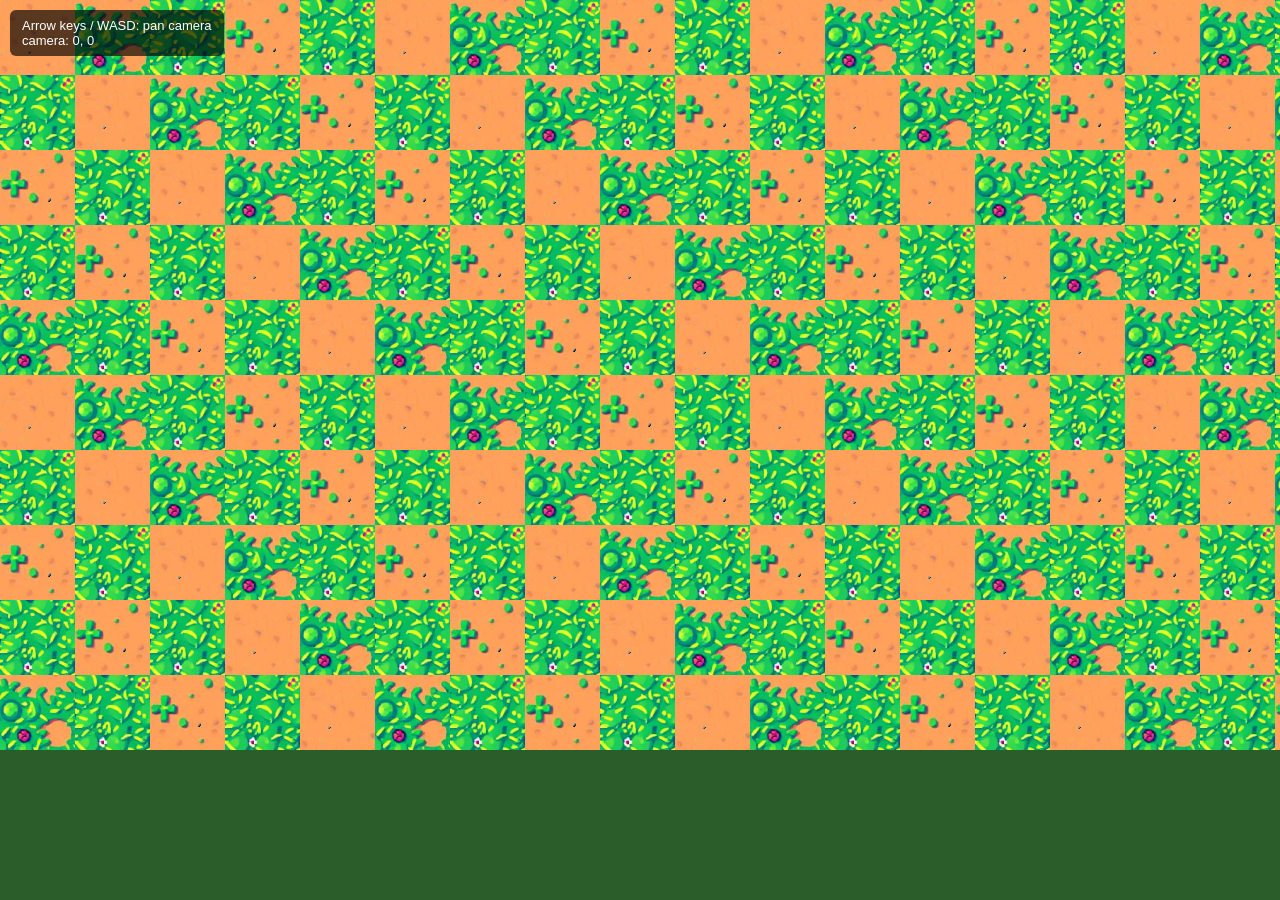
==== Claude Version/index.html @ 20db99ab "Add files via upload" ====
<!DOCTYPE html>
<html lang="en">
<head>
    <meta charset="UTF-8" />
    <title>Dino Park</title>
    <link rel="stylesheet" href="view/style.css" />
</head>
<body>
    <div id="game-viewport"></div>

    <div id="hud">
        <div>Arrow keys / WASD: pan camera</div>
        <div id="hud-camera">camera: 0, 0</div>
    </div>

    <!-- Config (must come before model so DinoListConfig is available to DinoLoader) -->
    <script src="config/DinoListConfig.js"></script>

    <!-- Model -->
    <script src="model/Constants.js"></script>
    <script src="model/BaseElement.js"></script>
    <script src="model/Tile.js"></script>
    <script src="model/TilesArray.js"></script>
    <script src="model/Action.js"></script>
    <script src="model/MoveToTileAction.js"></script>
    <script src="model/Entity.js"></script>
    <script src="model/DinoRegistry.js"></script>
    <script src="model/DinoLoader.js"></script>
    <script src="model/Dinosaur.js"></script>
    <script src="model/World.js"></script>

    <!-- ViewModel -->
    <script src="viewmodel/BaseElementView.js"></script>
    <script src="viewmodel/TileView.js"></script>
    <script src="viewmodel/EntityView.js"></script>
    <script src="viewmodel/WorldView.js"></script>

    <!-- Entry point -->
    <script src="main.js"></script>
</body>
</html>
---- Claude Version/view/style.css ----
html, body {
    margin: 0;
    padding: 0;
    height: 100%;
    overflow: hidden;
    font-family: Arial, sans-serif;
    background: #111;
}

#game-viewport {
    position: relative;
    width: 100vw;
    height: 100vh;
    overflow: hidden;
    background: #2a5d2a; /* fallback so you can see camera area even w/o tiles */
}

#hud {
    position: fixed;
    top: 10px;
    left: 10px;
    background: rgba(0, 0, 0, 0.65);
    color: #fff;
    padding: 8px 12px;
    border-radius: 6px;
    font-size: 13px;
    z-index: 1000;
    pointer-events: none;
}

.tile {
    /* image-rendering: pixelated; */ /* uncomment for pixel-art terrain */
}
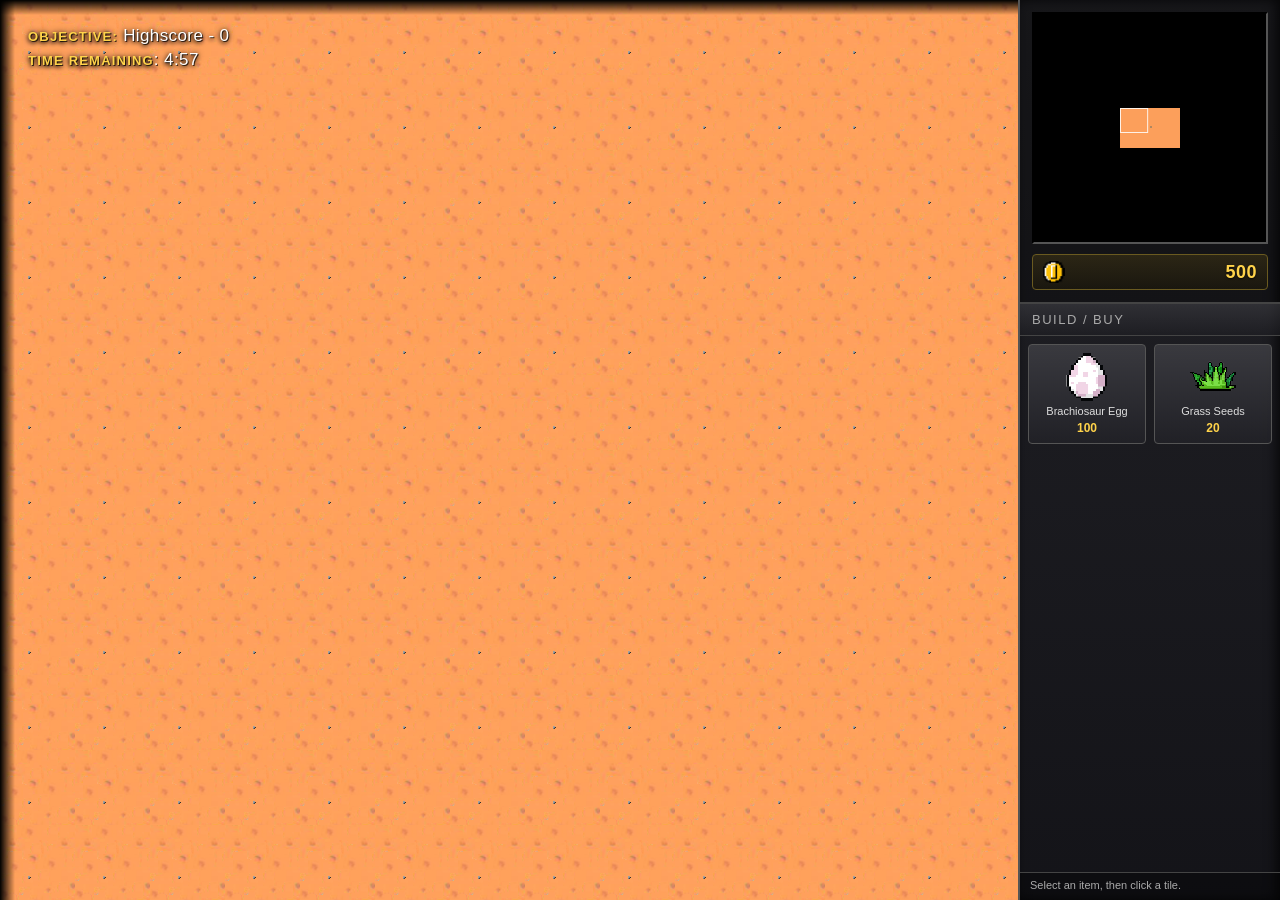
==== commit 3538d82c: "Minimal viable product You can place dinos, grass, collect coins and get a highscore." ====
--- a/Claude Version/index.html
+++ b/Claude Version/index.html
@@ -6,27 +6,40 @@
     <link rel="stylesheet" href="view/style.css" />
 </head>
 <body>
-    <div id="game-viewport"></div>
-
-    <div id="hud">
-        <div>Arrow keys / WASD: pan camera</div>
-        <div id="hud-camera">camera: 0, 0</div>
+    <div id="app">
+        <div id="game-viewport"></div>
     </div>
 
-    <!-- Config (must come before model so DinoListConfig is available to DinoLoader) -->
-    <script src="config/DinoListConfig.js"></script>
+    <!-- Configs -->
+    <script src="config/EntityConfigList.js"></script>
+    <script src="config/TerrainListConfig.js"></script>
+    <script src="config/BuyMenuConfig.js"></script>
 
     <!-- Model -->
     <script src="model/Constants.js"></script>
+    <script src="model/Scheduler.js"></script>
     <script src="model/BaseElement.js"></script>
     <script src="model/Tile.js"></script>
     <script src="model/TilesArray.js"></script>
     <script src="model/Action.js"></script>
     <script src="model/MoveToTileAction.js"></script>
+    <script src="model/EatGrassAction.js"></script>
     <script src="model/Entity.js"></script>
-    <script src="model/DinoRegistry.js"></script>
-    <script src="model/DinoLoader.js"></script>
+    <script src="model/EntityRegistry.js"></script>
+    <script src="model/EntityLoader.js"></script>
+    <script src="model/TerrainRegistry.js"></script>
+    <script src="model/TerrainLoader.js"></script>
+    <script src="model/GrassBehavior.js"></script>
+    <script src="model/BuyItemRegistry.js"></script>
+    <script src="model/BuyItemLoader.js"></script>
+    <script src="model/BuyItemActions.js"></script>
     <script src="model/Dinosaur.js"></script>
+    <script src="model/Drop.js"></script>
+    <script src="model/EntityFactory.js"></script>
+    <script src="model/DinoDropBehavior.js"></script>
+    <script src="model/Player.js"></script>
+    <script src="model/GameState.js"></script>
+    <script src="model/HighscoreStore.js"></script>
     <script src="model/World.js"></script>
 
     <!-- ViewModel -->
@@ -34,8 +47,16 @@
     <script src="viewmodel/TileView.js"></script>
     <script src="viewmodel/EntityView.js"></script>
     <script src="viewmodel/WorldView.js"></script>
+    <script src="viewmodel/SpriteColorCache.js"></script>
+    <script src="viewmodel/MoneyView.js"></script>
+    <script src="viewmodel/MinimapView.js"></script>
+    <script src="viewmodel/BuyMenuView.js"></script>
+    <script src="viewmodel/DropPickupView.js"></script>
+    <script src="viewmodel/GameHudView.js"></script>
+    <script src="viewmodel/SidebarView.js"></script>
+    <script src="viewmodel/VictoryView.js"></script>
 
-    <!-- Entry point -->
+    <!-- Entry -->
     <script src="main.js"></script>
 </body>
 </html>
--- a/Claude Version/view/style.css
+++ b/Claude Version/view/style.css
@@ -3,31 +3,345 @@
     padding: 0;
     height: 100%;
     overflow: hidden;
-    font-family: Arial, sans-serif;
-    background: #111;
+    font-family: 'Segoe UI', Tahoma, Arial, sans-serif;
+    background: #0d0d0d;
+    color: #ddd;
+}
+
+/* App layout: viewport on the left, sidebar pinned right. */
+#app {
+    display: flex;
+    width: 100vw;
+    height: 100vh;
 }
 
 #game-viewport {
     position: relative;
-    width: 100vw;
-    height: 100vh;
+    flex: 1;
     overflow: hidden;
-    background: #2a5d2a; /* fallback so you can see camera area even w/o tiles */
+    background: #000;
+    cursor: crosshair;
+}
+
+/* 15px black-to-transparent gradient inset around the MAP edges.
+   Sits in world space (sized + positioned inline by WorldView), so the
+   shadow fades inward from the playable area's borders, not the screen. */
+.edge-shadow {
+    pointer-events: none;
+    z-index: 9999;
+    background:
+        linear-gradient(to right,  rgba(0,0,0,1), rgba(0,0,0,0) 15px) left   / 15px 100% no-repeat,
+        linear-gradient(to left,   rgba(0,0,0,1), rgba(0,0,0,0) 15px) right  / 15px 100% no-repeat,
+        linear-gradient(to bottom, rgba(0,0,0,1), rgba(0,0,0,0) 15px) top    / 100% 15px no-repeat,
+        linear-gradient(to top,    rgba(0,0,0,1), rgba(0,0,0,0) 15px) bottom / 100% 15px no-repeat;
 }
 
 #hud {
     position: fixed;
     top: 10px;
     left: 10px;
-    background: rgba(0, 0, 0, 0.65);
+    background: rgba(0, 0, 0, 0.55);
     color: #fff;
-    padding: 8px 12px;
-    border-radius: 6px;
-    font-size: 13px;
+    padding: 6px 10px;
+    border-radius: 4px;
+    font-size: 12px;
     z-index: 1000;
     pointer-events: none;
-}
-
-.tile {
-    /* image-rendering: pixelated; */ /* uncomment for pixel-art terrain */
-}
+    border: 1px solid rgba(255, 255, 255, 0.08);
+}
+
+/* ============================================================
+   Sidebar (Command & Conquer-inspired)
+   ============================================================ */
+
+.sidebar {
+    width: 260px;
+    flex-shrink: 0;
+    display: flex;
+    flex-direction: column;
+    background: linear-gradient(180deg, rgba(35, 35, 40, 0.95) 0%, rgba(20, 20, 25, 0.95) 100%);
+    border-left: 2px solid #555;
+    box-shadow: -4px 0 12px rgba(0, 0, 0, 0.7) inset;
+    overflow: hidden;
+}
+
+.sidebar-top {
+    padding: 12px;
+    border-bottom: 1px solid #444;
+    background: rgba(0, 0, 0, 0.35);
+}
+
+/* --- Minimap ------------------------------------------------- */
+.minimap {
+    background: #000;
+    border: 2px inset #555;
+    padding: 4px;
+    display: flex;
+    justify-content: center;
+    align-items: center;
+    margin-bottom: 10px;
+    box-shadow: 0 0 6px rgba(0, 0, 0, 0.6) inset;
+}
+.minimap-clip {
+    /* Width and height are set inline by MinimapView (matches the JS
+       viewport constant). overflow: hidden clips the canvas if the
+       full map is bigger than the viewport. */
+    background: #000;
+}
+.minimap-canvas {
+    image-rendering: pixelated;
+    image-rendering: crisp-edges;
+    display: block;
+}
+
+
+
+/* --- Money box ---------------------------------------------- */
+.money-box {
+    display: flex;
+    align-items: center;
+    gap: 8px;
+    background: linear-gradient(180deg, rgba(60, 50, 20, 0.6), rgba(30, 25, 10, 0.6));
+    border: 1px solid #6a5a20;
+    border-radius: 4px;
+    padding: 6px 10px;
+    color: #ffd34a;
+    font-weight: bold;
+    font-size: 18px;
+    text-shadow: 0 1px 2px rgba(0, 0, 0, 0.7);
+}
+
+.money-icon {
+    width: 22px;
+    height: 22px;
+    object-fit: contain;
+}
+
+.money-label {
+    flex: 1;
+    text-align: right;
+    letter-spacing: 0.5px;
+}
+
+/* --- Buy menu ----------------------------------------------- */
+.buy-menu {
+    flex: 1;
+    display: flex;
+    flex-direction: column;
+    min-height: 0; /* required so flex child can scroll */
+    border-top: 1px solid #444;
+}
+
+.buy-menu-title {
+    padding: 8px 12px;
+    font-size: 13px;
+    text-transform: uppercase;
+    letter-spacing: 1.5px;
+    color: #aaa;
+    background: linear-gradient(180deg, rgba(60, 60, 65, 0.6), rgba(30, 30, 35, 0.6));
+    border-bottom: 1px solid #444;
+}
+
+.buy-menu-grid {
+    flex: 1;
+    overflow-y: auto;
+    overflow-x: hidden;
+    padding: 8px;
+    display: grid;
+    grid-template-columns: 1fr 1fr;
+    gap: 8px;
+    align-content: start;
+}
+
+/* Custom scrollbar for the buy menu */
+.buy-menu-grid::-webkit-scrollbar { width: 8px; }
+.buy-menu-grid::-webkit-scrollbar-track { background: rgba(0,0,0,0.3); }
+.buy-menu-grid::-webkit-scrollbar-thumb {
+    background: linear-gradient(180deg, #666, #333);
+    border-radius: 4px;
+    border: 1px solid #222;
+}
+
+.buy-item {
+    background: linear-gradient(180deg, rgba(70, 70, 75, 0.7), rgba(35, 35, 40, 0.7));
+    border: 1px solid #555;
+    border-radius: 4px;
+    padding: 8px 4px;
+    color: #eee;
+    cursor: pointer;
+    display: flex;
+    flex-direction: column;
+    align-items: center;
+    gap: 4px;
+    transition: transform 0.05s ease, border-color 0.1s ease, box-shadow 0.1s ease;
+    font: inherit;
+}
+
+.buy-item:hover {
+    border-color: #aaa;
+    box-shadow: 0 0 6px rgba(255, 255, 255, 0.15);
+}
+
+.buy-item:active {
+    transform: translateY(1px);
+}
+
+.buy-item.selected {
+    border-color: #ffd34a;
+    box-shadow: 0 0 8px rgba(255, 211, 74, 0.7);
+    background: linear-gradient(180deg, rgba(110, 90, 40, 0.7), rgba(60, 50, 20, 0.7));
+}
+
+.buy-item.unaffordable {
+    opacity: 0.45;
+    cursor: not-allowed;
+}
+
+.buy-item-icon {
+    width: 48px;
+    height: 48px;
+    object-fit: contain;
+    image-rendering: pixelated;
+}
+
+.buy-item-name {
+    font-size: 11px;
+    text-align: center;
+    line-height: 1.1;
+    color: #ddd;
+}
+
+.buy-item-cost {
+    font-size: 12px;
+    font-weight: bold;
+    color: #ffd34a;
+}
+
+.buy-menu-status {
+    padding: 6px 10px;
+    font-size: 11px;
+    color: #aaa;
+    background: rgba(0, 0, 0, 0.35);
+    border-top: 1px solid #444;
+    min-height: 1.4em;
+}
+
+/* ============================================================
+   Objectives HUD (top-left screen overlay)
+   ============================================================ */
+.objectives-hud {
+    position: fixed;
+    top: 24px;
+    left: 28px;
+    z-index: 1500;
+    pointer-events: none;
+    color: #fff;
+    font-family: 'Segoe UI', Tahoma, Arial, sans-serif;
+    font-size: 17px;
+    line-height: 1.4;
+    letter-spacing: 0.4px;
+    text-shadow:
+        0 2px 4px rgba(0,0,0,0.95),
+        0 0 6px rgba(0,0,0,0.85),
+        1px 1px 0 rgba(0,0,0,0.7);
+}
+.objectives-hud .obj-label {
+    color: #ffd34a;
+    font-weight: bold;
+    text-transform: uppercase;
+    letter-spacing: 1.2px;
+    font-size: 13px;
+}
+.objectives-hud.urgent { color: #ffb6b6; }
+.objectives-hud.urgent .obj-label { color: #ff7878; animation: obj-pulse 1s infinite; }
+@keyframes obj-pulse {
+    0%, 100% { opacity: 1; }
+    50%      { opacity: 0.55; }
+}
+
+/* ============================================================
+   Victory modal
+   ============================================================ */
+.victory-modal {
+    position: fixed; inset: 0;
+    background: rgba(0, 0, 0, 0.78);
+    display: flex; align-items: center; justify-content: center;
+    z-index: 5000;
+    font-family: inherit;
+}
+.victory-modal.hidden { display: none; }
+.victory-box {
+    background: linear-gradient(180deg, #2d2d33, #1a1a1f);
+    border: 2px solid #ffd34a;
+    border-radius: 8px;
+    box-shadow: 0 0 30px rgba(255, 211, 74, 0.35);
+    padding: 28px 36px;
+    width: 420px;
+    color: #eee;
+    text-align: center;
+}
+.victory-box h1 {
+    margin: 0 0 8px;
+    color: #ffd34a;
+    font-size: 28px;
+    text-shadow: 0 2px 4px rgba(0,0,0,0.6);
+}
+.victory-box h2 {
+    margin: 22px 0 8px;
+    color: #aaa;
+    font-size: 14px;
+    text-transform: uppercase;
+    letter-spacing: 2px;
+}
+.victory-score {
+    font-size: 22px;
+    margin-bottom: 18px;
+    color: #ffd34a;
+    font-weight: bold;
+}
+.victory-name-row {
+    display: flex; gap: 8px;
+    margin-bottom: 10px;
+}
+.victory-name {
+    flex: 1;
+    background: rgba(0,0,0,0.4);
+    border: 1px solid #555;
+    color: #eee;
+    padding: 8px 10px;
+    font-size: 14px;
+    border-radius: 4px;
+    font: inherit;
+}
+.victory-name:focus { outline: none; border-color: #ffd34a; }
+.victory-submit, .victory-replay {
+    background: linear-gradient(180deg, #6a5a20, #3a3010);
+    color: #ffe9a8;
+    border: 1px solid #ffd34a;
+    padding: 8px 16px;
+    cursor: pointer;
+    border-radius: 4px;
+    font: inherit;
+    font-weight: bold;
+}
+.victory-submit:hover, .victory-replay:hover { background: linear-gradient(180deg, #8a7530, #5a4515); }
+.victory-submit:disabled { opacity: 0.6; cursor: default; }
+.victory-replay { margin-top: 18px; padding: 10px 24px; }
+
+.victory-highscores {
+    list-style: none; padding: 0; margin: 0;
+    text-align: left;
+    max-height: 220px; overflow-y: auto;
+    background: rgba(0,0,0,0.3);
+    border: 1px solid #444;
+    border-radius: 4px;
+}
+.victory-highscores li {
+    display: flex; justify-content: space-between;
+    padding: 6px 12px;
+    border-bottom: 1px solid rgba(255,255,255,0.05);
+}
+.victory-highscores li:last-child { border-bottom: none; }
+.victory-highscores .hs-name  { color: #ddd; }
+.victory-highscores .hs-score { color: #ffd34a; font-weight: bold; }
+.victory-highscores .victory-empty { justify-content: center; color: #888; font-style: italic; }
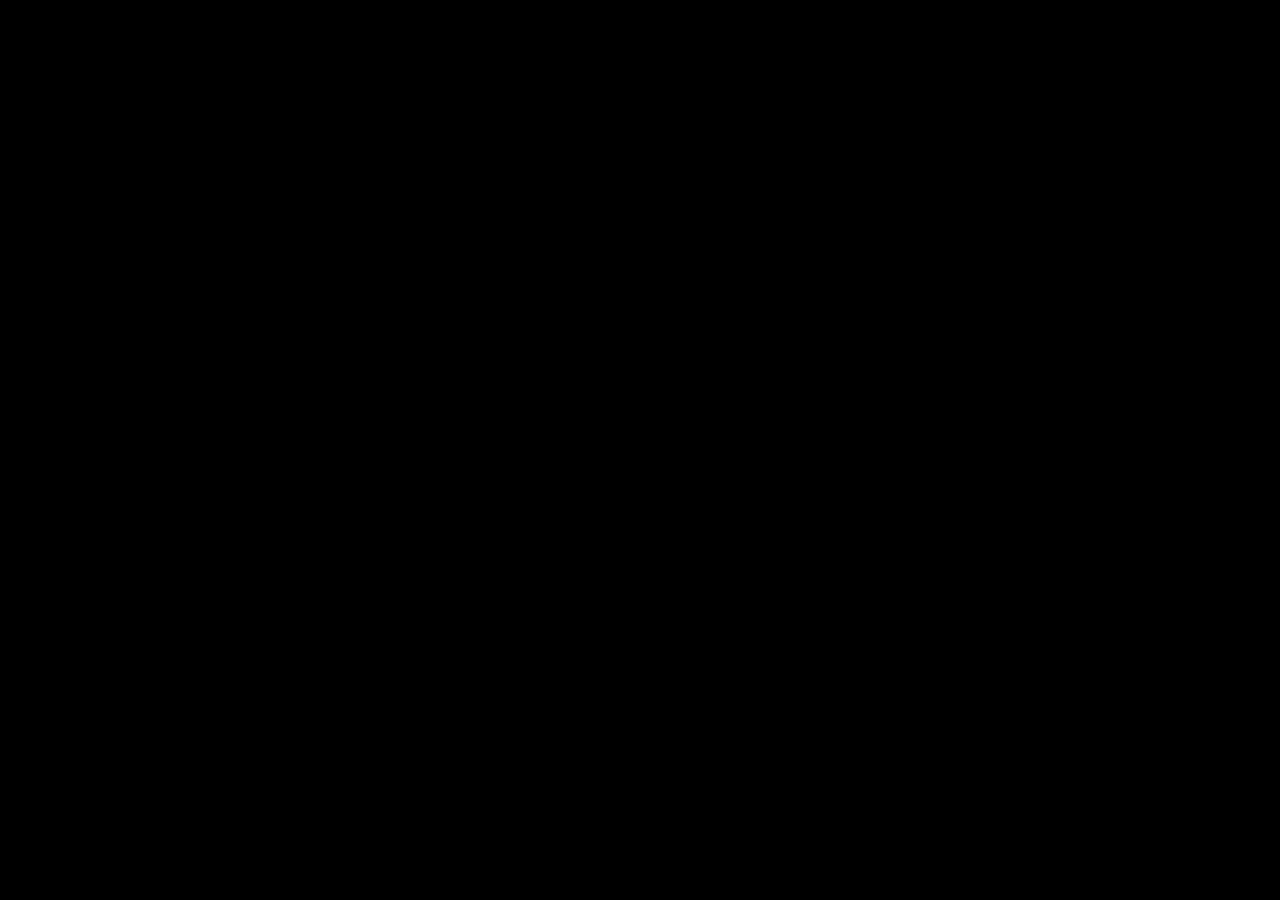
==== commit d868c474: "Better architecture - Separate camera - Object encpsulation - Other - Manually fixed initial dino" ====
--- a/Claude Version/index.html
+++ b/Claude Version/index.html
@@ -32,6 +32,7 @@
     <script src="model/GrassBehavior.js"></script>
     <script src="model/BuyItemRegistry.js"></script>
     <script src="model/BuyItemLoader.js"></script>
+    <script src="model/AssetLoader.js"></script>
     <script src="model/BuyItemActions.js"></script>
     <script src="model/Dinosaur.js"></script>
     <script src="model/Drop.js"></script>
@@ -53,6 +54,7 @@
     <script src="viewmodel/BuyMenuView.js"></script>
     <script src="viewmodel/DropPickupView.js"></script>
     <script src="viewmodel/GameHudView.js"></script>
+    <script src="viewmodel/CameraController.js"></script>
     <script src="viewmodel/SidebarView.js"></script>
     <script src="viewmodel/VictoryView.js"></script>
 
--- a/Claude Version/view/style.css
+++ b/Claude Version/view/style.css
@@ -1,347 +1,12 @@
-html, body {
-    margin: 0;
-    padding: 0;
-    height: 100%;
-    overflow: hidden;
-    font-family: 'Segoe UI', Tahoma, Arial, sans-serif;
-    background: #0d0d0d;
-    color: #ddd;
-}
+/* Master stylesheet — imports per-component styles.
+   Loaded as the only stylesheet from index.html so we keep one <link>
+   while the rules themselves live in component-sized files in view/. */
 
-/* App layout: viewport on the left, sidebar pinned right. */
-#app {
-    display: flex;
-    width: 100vw;
-    height: 100vh;
-}
-
-#game-viewport {
-    position: relative;
-    flex: 1;
-    overflow: hidden;
-    background: #000;
-    cursor: crosshair;
-}
-
-/* 15px black-to-transparent gradient inset around the MAP edges.
-   Sits in world space (sized + positioned inline by WorldView), so the
-   shadow fades inward from the playable area's borders, not the screen. */
-.edge-shadow {
-    pointer-events: none;
-    z-index: 9999;
-    background:
-        linear-gradient(to right,  rgba(0,0,0,1), rgba(0,0,0,0) 15px) left   / 15px 100% no-repeat,
-        linear-gradient(to left,   rgba(0,0,0,1), rgba(0,0,0,0) 15px) right  / 15px 100% no-repeat,
-        linear-gradient(to bottom, rgba(0,0,0,1), rgba(0,0,0,0) 15px) top    / 100% 15px no-repeat,
-        linear-gradient(to top,    rgba(0,0,0,1), rgba(0,0,0,0) 15px) bottom / 100% 15px no-repeat;
-}
-
-#hud {
-    position: fixed;
-    top: 10px;
-    left: 10px;
-    background: rgba(0, 0, 0, 0.55);
-    color: #fff;
-    padding: 6px 10px;
-    border-radius: 4px;
-    font-size: 12px;
-    z-index: 1000;
-    pointer-events: none;
-    border: 1px solid rgba(255, 255, 255, 0.08);
-}
-
-/* ============================================================
-   Sidebar (Command & Conquer-inspired)
-   ============================================================ */
-
-.sidebar {
-    width: 260px;
-    flex-shrink: 0;
-    display: flex;
-    flex-direction: column;
-    background: linear-gradient(180deg, rgba(35, 35, 40, 0.95) 0%, rgba(20, 20, 25, 0.95) 100%);
-    border-left: 2px solid #555;
-    box-shadow: -4px 0 12px rgba(0, 0, 0, 0.7) inset;
-    overflow: hidden;
-}
-
-.sidebar-top {
-    padding: 12px;
-    border-bottom: 1px solid #444;
-    background: rgba(0, 0, 0, 0.35);
-}
-
-/* --- Minimap ------------------------------------------------- */
-.minimap {
-    background: #000;
-    border: 2px inset #555;
-    padding: 4px;
-    display: flex;
-    justify-content: center;
-    align-items: center;
-    margin-bottom: 10px;
-    box-shadow: 0 0 6px rgba(0, 0, 0, 0.6) inset;
-}
-.minimap-clip {
-    /* Width and height are set inline by MinimapView (matches the JS
-       viewport constant). overflow: hidden clips the canvas if the
-       full map is bigger than the viewport. */
-    background: #000;
-}
-.minimap-canvas {
-    image-rendering: pixelated;
-    image-rendering: crisp-edges;
-    display: block;
-}
-
-
-
-/* --- Money box ---------------------------------------------- */
-.money-box {
-    display: flex;
-    align-items: center;
-    gap: 8px;
-    background: linear-gradient(180deg, rgba(60, 50, 20, 0.6), rgba(30, 25, 10, 0.6));
-    border: 1px solid #6a5a20;
-    border-radius: 4px;
-    padding: 6px 10px;
-    color: #ffd34a;
-    font-weight: bold;
-    font-size: 18px;
-    text-shadow: 0 1px 2px rgba(0, 0, 0, 0.7);
-}
-
-.money-icon {
-    width: 22px;
-    height: 22px;
-    object-fit: contain;
-}
-
-.money-label {
-    flex: 1;
-    text-align: right;
-    letter-spacing: 0.5px;
-}
-
-/* --- Buy menu ----------------------------------------------- */
-.buy-menu {
-    flex: 1;
-    display: flex;
-    flex-direction: column;
-    min-height: 0; /* required so flex child can scroll */
-    border-top: 1px solid #444;
-}
-
-.buy-menu-title {
-    padding: 8px 12px;
-    font-size: 13px;
-    text-transform: uppercase;
-    letter-spacing: 1.5px;
-    color: #aaa;
-    background: linear-gradient(180deg, rgba(60, 60, 65, 0.6), rgba(30, 30, 35, 0.6));
-    border-bottom: 1px solid #444;
-}
-
-.buy-menu-grid {
-    flex: 1;
-    overflow-y: auto;
-    overflow-x: hidden;
-    padding: 8px;
-    display: grid;
-    grid-template-columns: 1fr 1fr;
-    gap: 8px;
-    align-content: start;
-}
-
-/* Custom scrollbar for the buy menu */
-.buy-menu-grid::-webkit-scrollbar { width: 8px; }
-.buy-menu-grid::-webkit-scrollbar-track { background: rgba(0,0,0,0.3); }
-.buy-menu-grid::-webkit-scrollbar-thumb {
-    background: linear-gradient(180deg, #666, #333);
-    border-radius: 4px;
-    border: 1px solid #222;
-}
-
-.buy-item {
-    background: linear-gradient(180deg, rgba(70, 70, 75, 0.7), rgba(35, 35, 40, 0.7));
-    border: 1px solid #555;
-    border-radius: 4px;
-    padding: 8px 4px;
-    color: #eee;
-    cursor: pointer;
-    display: flex;
-    flex-direction: column;
-    align-items: center;
-    gap: 4px;
-    transition: transform 0.05s ease, border-color 0.1s ease, box-shadow 0.1s ease;
-    font: inherit;
-}
-
-.buy-item:hover {
-    border-color: #aaa;
-    box-shadow: 0 0 6px rgba(255, 255, 255, 0.15);
-}
-
-.buy-item:active {
-    transform: translateY(1px);
-}
-
-.buy-item.selected {
-    border-color: #ffd34a;
-    box-shadow: 0 0 8px rgba(255, 211, 74, 0.7);
-    background: linear-gradient(180deg, rgba(110, 90, 40, 0.7), rgba(60, 50, 20, 0.7));
-}
-
-.buy-item.unaffordable {
-    opacity: 0.45;
-    cursor: not-allowed;
-}
-
-.buy-item-icon {
-    width: 48px;
-    height: 48px;
-    object-fit: contain;
-    image-rendering: pixelated;
-}
-
-.buy-item-name {
-    font-size: 11px;
-    text-align: center;
-    line-height: 1.1;
-    color: #ddd;
-}
-
-.buy-item-cost {
-    font-size: 12px;
-    font-weight: bold;
-    color: #ffd34a;
-}
-
-.buy-menu-status {
-    padding: 6px 10px;
-    font-size: 11px;
-    color: #aaa;
-    background: rgba(0, 0, 0, 0.35);
-    border-top: 1px solid #444;
-    min-height: 1.4em;
-}
-
-/* ============================================================
-   Objectives HUD (top-left screen overlay)
-   ============================================================ */
-.objectives-hud {
-    position: fixed;
-    top: 24px;
-    left: 28px;
-    z-index: 1500;
-    pointer-events: none;
-    color: #fff;
-    font-family: 'Segoe UI', Tahoma, Arial, sans-serif;
-    font-size: 17px;
-    line-height: 1.4;
-    letter-spacing: 0.4px;
-    text-shadow:
-        0 2px 4px rgba(0,0,0,0.95),
-        0 0 6px rgba(0,0,0,0.85),
-        1px 1px 0 rgba(0,0,0,0.7);
-}
-.objectives-hud .obj-label {
-    color: #ffd34a;
-    font-weight: bold;
-    text-transform: uppercase;
-    letter-spacing: 1.2px;
-    font-size: 13px;
-}
-.objectives-hud.urgent { color: #ffb6b6; }
-.objectives-hud.urgent .obj-label { color: #ff7878; animation: obj-pulse 1s infinite; }
-@keyframes obj-pulse {
-    0%, 100% { opacity: 1; }
-    50%      { opacity: 0.55; }
-}
-
-/* ============================================================
-   Victory modal
-   ============================================================ */
-.victory-modal {
-    position: fixed; inset: 0;
-    background: rgba(0, 0, 0, 0.78);
-    display: flex; align-items: center; justify-content: center;
-    z-index: 5000;
-    font-family: inherit;
-}
-.victory-modal.hidden { display: none; }
-.victory-box {
-    background: linear-gradient(180deg, #2d2d33, #1a1a1f);
-    border: 2px solid #ffd34a;
-    border-radius: 8px;
-    box-shadow: 0 0 30px rgba(255, 211, 74, 0.35);
-    padding: 28px 36px;
-    width: 420px;
-    color: #eee;
-    text-align: center;
-}
-.victory-box h1 {
-    margin: 0 0 8px;
-    color: #ffd34a;
-    font-size: 28px;
-    text-shadow: 0 2px 4px rgba(0,0,0,0.6);
-}
-.victory-box h2 {
-    margin: 22px 0 8px;
-    color: #aaa;
-    font-size: 14px;
-    text-transform: uppercase;
-    letter-spacing: 2px;
-}
-.victory-score {
-    font-size: 22px;
-    margin-bottom: 18px;
-    color: #ffd34a;
-    font-weight: bold;
-}
-.victory-name-row {
-    display: flex; gap: 8px;
-    margin-bottom: 10px;
-}
-.victory-name {
-    flex: 1;
-    background: rgba(0,0,0,0.4);
-    border: 1px solid #555;
-    color: #eee;
-    padding: 8px 10px;
-    font-size: 14px;
-    border-radius: 4px;
-    font: inherit;
-}
-.victory-name:focus { outline: none; border-color: #ffd34a; }
-.victory-submit, .victory-replay {
-    background: linear-gradient(180deg, #6a5a20, #3a3010);
-    color: #ffe9a8;
-    border: 1px solid #ffd34a;
-    padding: 8px 16px;
-    cursor: pointer;
-    border-radius: 4px;
-    font: inherit;
-    font-weight: bold;
-}
-.victory-submit:hover, .victory-replay:hover { background: linear-gradient(180deg, #8a7530, #5a4515); }
-.victory-submit:disabled { opacity: 0.6; cursor: default; }
-.victory-replay { margin-top: 18px; padding: 10px 24px; }
-
-.victory-highscores {
-    list-style: none; padding: 0; margin: 0;
-    text-align: left;
-    max-height: 220px; overflow-y: auto;
-    background: rgba(0,0,0,0.3);
-    border: 1px solid #444;
-    border-radius: 4px;
-}
-.victory-highscores li {
-    display: flex; justify-content: space-between;
-    padding: 6px 12px;
-    border-bottom: 1px solid rgba(255,255,255,0.05);
-}
-.victory-highscores li:last-child { border-bottom: none; }
-.victory-highscores .hs-name  { color: #ddd; }
-.victory-highscores .hs-score { color: #ffd34a; font-weight: bold; }
-.victory-highscores .victory-empty { justify-content: center; color: #888; font-style: italic; }
+@import url('base.css');
+@import url('world.css');
+@import url('sidebar.css');
+@import url('minimap.css');
+@import url('money.css');
+@import url('buy-menu.css');
+@import url('objectives-hud.css');
+@import url('victory.css');
